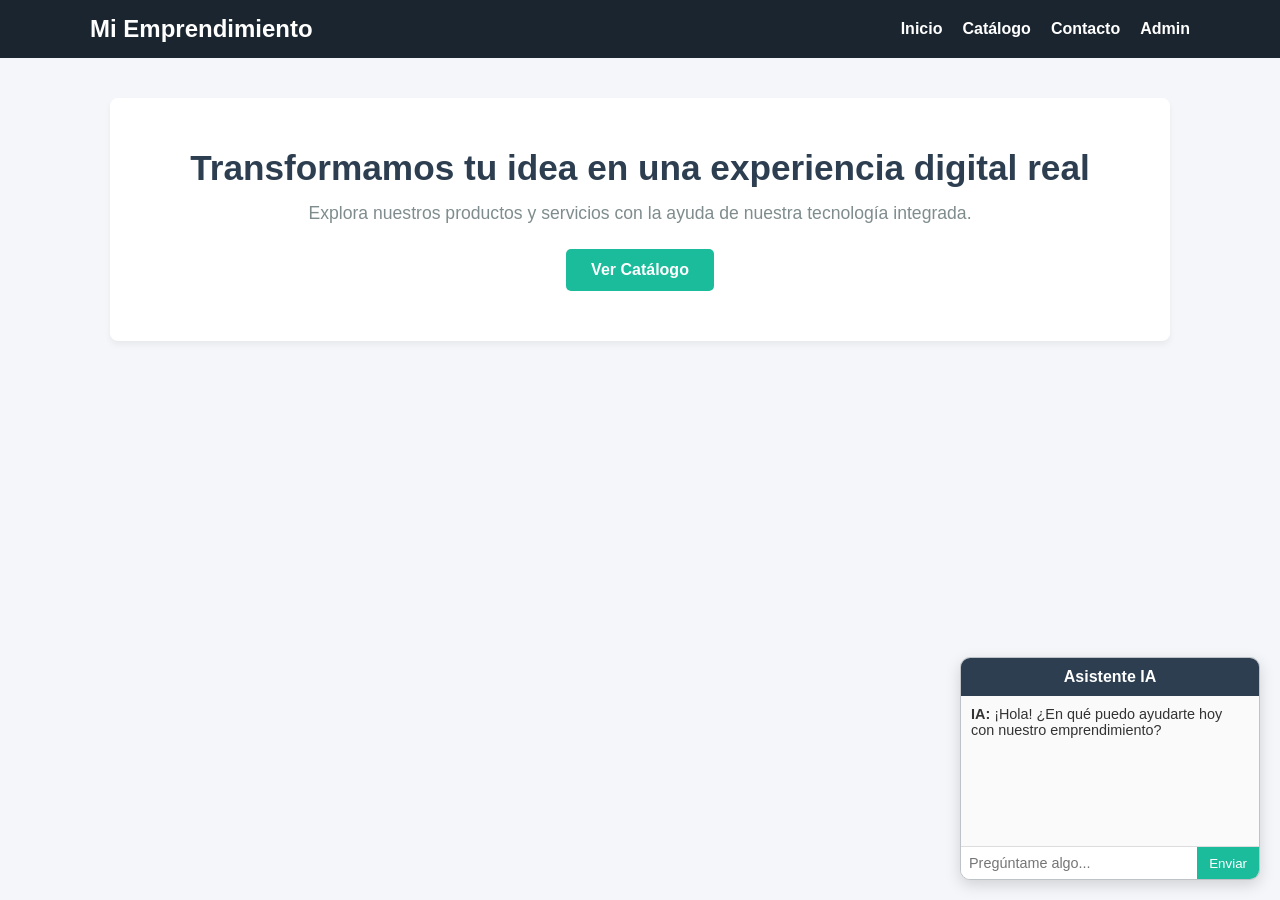
==== index.html @ 45ed1dbb "init: crear repositorio y estructura base del proyecto" ====
<!DOCTYPE html>
<html lang="es">
<head>
  <meta charset="UTF-8">
  <meta name="viewport" content="width=device-width, initial-scale=1.0">
  <title>Mi Emprendimiento Digital - Inicio</title>
  <link rel="stylesheet" href="css/styles.css">
</head>
<body>

  <header>
    <nav>
      <h1>Mi Emprendimiento</h1>
      <ul>
        <li><a href="index.html">Inicio</a></li>
        <li><a href="catalogo.html">Catálogo</a></li>
        <li><a href="contacto.html">Contacto</a></li>
        <li><a href="admin.html">Admin</a></li>
      </ul>
    </nav>
  </header>

  <main>
    <section class="hero">
      <h2>Transformamos tu idea en una experiencia digital real</h2>
      <p>Explora nuestros productos y servicios con la ayuda de nuestra tecnología integrada.</p>
      <a href="catalogo.html" class="btn">Ver Catálogo</a>
    </section>
  </main>

  <!-- Módulo de IA Aplicada (Chatbot / Asistente) -->
  <aside id="chatbot-container">
    <h3>Asistente IA</h3>
    <div id="chat-logs">
      <p><strong>IA:</strong> ¡Hola! ¿En qué puedo ayudarte hoy con nuestro emprendimiento?</p>
    </div>
    <div class="chat-input-group">
      <input type="text" id="chat-input" placeholder="Pregúntame algo...">
      <button onclick="enviarMensajeIA()">Enviar</button>
    </div>
  </aside>

  <!-- Enlace al archivo de JavaScript de la IA -->
  <script src="js/ia.js"></script>
</body>
</html>
---- css/styles.css ----
/* Estilos generales */
* {
  box-sizing: border-box;
  margin: 0;
  padding: 0;
  font-family: Arial, sans-serif;
}

body {
  background-color: #f4f6f9;
  color: #333;
  display: flex;
  flex-direction: column;
  min-height: 100vh;
}

/* Barra de Navegación */
header {
  background: #1a252f;
  color: white;
  padding: 15px 30px;
}

nav {
  display: flex;
  justify-content: space-between;
  align-items: center;
  max-width: 1100px;
  margin: 0 auto;
}

nav ul {
  display: flex;
  list-style: none;
  gap: 20px;
}

nav a {
  color: white;
  text-decoration: none;
  font-weight: bold;
  transition: color 0.3s;
}

nav a:hover {
  color: #1abc9c;
}

/* Contenido Principal */
main {
  flex: 1;
  max-width: 1100px;
  margin: 40px auto;
  padding: 0 20px;
  width: 100%;
}

.hero {
  text-align: center;
  padding: 50px 20px;
  background: white;
  border-radius: 8px;
  box-shadow: 0 4px 6px rgba(0,0,0,0.05);
}

.hero h2 {
  font-size: 2.2rem;
  margin-bottom: 15px;
  color: #2c3e50;
}

.hero p {
  font-size: 1.1rem;
  color: #7f8c8d;
  margin-bottom: 25px;
}

.btn {
  display: inline-block;
  background: #1abc9c;
  color: white;
  padding: 12px 25px;
  border-radius: 5px;
  text-decoration: none;
  font-weight: bold;
}

.btn:hover {
  background: #16a085;
}

form {
  background: white;
  padding: 30px;
  border-radius: 8px;
  box-shadow: 0 4px 6px rgba(0,0,0,0.05);
  display: flex;
  flex-direction: column;
  gap: 15px;
  max-width: 500px;
  margin: 0 auto;
}

form input, form textarea {
  padding: 12px;
  border: 1px solid #ccc;
  border-radius: 5px;
  font-size: 1rem;
}

form button {
  background: #2c3e50;
  color: white;
  border: none;
  padding: 12px;
  border-radius: 5px;
  font-size: 1rem;
  cursor: pointer;
}

form button:hover {
  background: #34495e;
}

/* Chatbot Flotante de IA */
#chatbot-container {
  position: fixed;
  bottom: 20px;
  right: 20px;
  width: 300px;
  background: white;
  border: 1px solid #bdc3c7;
  border-radius: 10px;
  box-shadow: 0 5px 15px rgba(0,0,0,0.15);
  display: flex;
  flex-direction: column;
  overflow: hidden;
}

#chatbot-container h3 {
  background: #2c3e50;
  color: white;
  padding: 10px;
  font-size: 1rem;
  text-align: center;
}

#chat-logs {
  height: 150px;
  overflow-y: auto;
  padding: 10px;
  font-size: 0.9rem;
  display: flex;
  flex-direction: column;
  gap: 8px;
  background: #fafafa;
}

.chat-input-group {
  display: flex;
  border-top: 1px solid #ddd;
}

.chat-input-group input {
  flex: 1;
  padding: 8px;
  border: none;
  outline: none;
  font-size: 0.9rem;
}

.chat-input-group button {
  background: #1abc9c;
  color: white;
  border: none;
  padding: 8px 12px;
  cursor: pointer;
}

/* Diseño Responsive para celulares */
@media (max-width: 768px) {
  nav {
    flex-direction: column;
    gap: 15px;
  }
  
  nav ul {
    gap: 10px;
  }
}
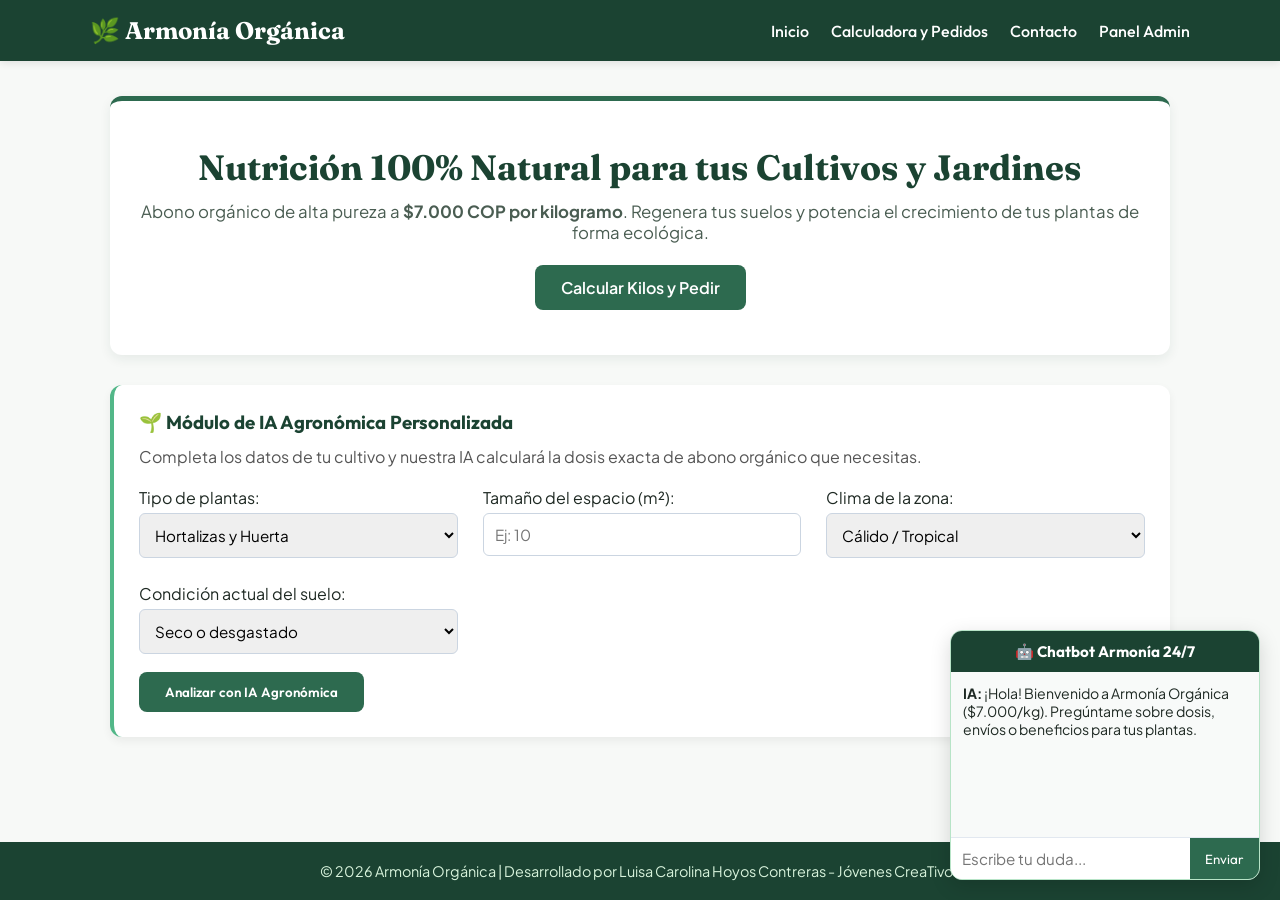
==== commit 45b8b5cb: "feat: actualizar proyecto completo Armonia Organica" ====
--- a/index.html
+++ b/index.html
@@ -3,44 +3,83 @@
 <head>
   <meta charset="UTF-8">
   <meta name="viewport" content="width=device-width, initial-scale=1.0">
-  <title>Mi Emprendimiento Digital - Inicio</title>
+  <title>🌿 Armonía Orgánica - Inicio</title>
   <link rel="stylesheet" href="css/styles.css">
 </head>
 <body>
-
   <header>
     <nav>
-      <h1>Mi Emprendimiento</h1>
+      <h1>🌿 Armonía Orgánica</h1>
       <ul>
         <li><a href="index.html">Inicio</a></li>
-        <li><a href="catalogo.html">Catálogo</a></li>
+        <li><a href="catalogo.html">Calculadora y Pedidos</a></li>
         <li><a href="contacto.html">Contacto</a></li>
-        <li><a href="admin.html">Admin</a></li>
+        <li><a href="admin.html">Panel Admin</a></li>
       </ul>
     </nav>
   </header>
 
   <main>
     <section class="hero">
-      <h2>Transformamos tu idea en una experiencia digital real</h2>
-      <p>Explora nuestros productos y servicios con la ayuda de nuestra tecnología integrada.</p>
-      <a href="catalogo.html" class="btn">Ver Catálogo</a>
+      <h2>Nutrición 100% Natural para tus Cultivos y Jardines</h2>
+      <p>Abono orgánico de alta pureza a <strong>$7.000 COP por kilogramo</strong>. Regenera tus suelos y potencia el crecimiento de tus plantas de forma ecológica.</p>
+      <a href="catalogo.html" class="btn">Calcular Kilos y Pedir</a>
+    </section>
+
+    <section class="card">
+      <h3>🌱 Módulo de IA Agronómica Personalizada</h3>
+      <p style="margin-bottom: 15px; color: #555;">Completa los datos de tu cultivo y nuestra IA calculará la dosis exacta de abono orgánico que necesitas.</p>
+      <div class="grid-2">
+        <div>
+          <label>Tipo de plantas:</label>
+          <select id="ia-planta" style="width: 100%; margin-top: 5px;">
+            <option value="Hortalizas y Huerta">Hortalizas y Huerta</option>
+            <option value="Plantas Ornamentales / Jardín">Plantas Ornamentales / Jardín</option>
+            <option value="Árboles Frutales">Árboles Frutales</option>
+            <option value="Suculentas y Macetas">Suculentas y Macetas</option>
+          </select>
+        </div>
+        <div>
+          <label>Tamaño del espacio (m²):</label>
+          <input type="number" id="ia-espacio" placeholder="Ej: 10" min="1" style="width: 100%; margin-top: 5px;">
+        </div>
+        <div>
+          <label>Clima de la zona:</label>
+          <select id="ia-clima" style="width: 100%; margin-top: 5px;">
+            <option value="Cálido / Tropical">Cálido / Tropical</option>
+            <option value="Templado">Templado</option>
+            <option value="Frío">Frío</option>
+          </select>
+        </div>
+        <div>
+          <label>Condición actual del suelo:</label>
+          <select id="ia-suelo" style="width: 100%; margin-top: 5px;">
+            <option value="Seco o desgastado">Seco o desgastado</option>
+            <option value="Normal / Mixto">Normal / Mixto</option>
+            <option value="Arcilloso o compacto">Arcilloso o compacto</option>
+          </select>
+        </div>
+      </div>
+      <button class="btn" onclick="calcularDosisIA()" style="margin-top: 18px;">Analizar con IA Agronómica</button>
+      <div id="resultado-ia-agronomica" style="margin-top: 15px; padding: 15px; background: #e9f5ee; border-radius: 8px; display: none;"></div>
     </section>
   </main>
 
-  <!-- Módulo de IA Aplicada (Chatbot / Asistente) -->
   <aside id="chatbot-container">
-    <h3>Asistente IA</h3>
+    <h3>🤖 Chatbot Armonía 24/7</h3>
     <div id="chat-logs">
-      <p><strong>IA:</strong> ¡Hola! ¿En qué puedo ayudarte hoy con nuestro emprendimiento?</p>
+      <p><strong>IA:</strong> ¡Hola! Bienvenido a Armonía Orgánica ($7.000/kg). Pregúntame sobre dosis, envíos o beneficios para tus plantas.</p>
     </div>
     <div class="chat-input-group">
-      <input type="text" id="chat-input" placeholder="Pregúntame algo...">
+      <input type="text" id="chat-input" placeholder="Escribe tu duda...">
       <button onclick="enviarMensajeIA()">Enviar</button>
     </div>
   </aside>
 
-  <!-- Enlace al archivo de JavaScript de la IA -->
+  <footer>
+    <p>© 2026 Armonía Orgánica | Desarrollado por Luisa Carolina Hoyos Contreras - Jóvenes CreaTivos</p>
+  </footer>
+
   <script src="js/ia.js"></script>
 </body>
 </html>
--- a/css/styles.css
+++ b/css/styles.css
@@ -1,24 +1,42 @@
-/* Estilos generales */
+@import url('https://fonts.googleapis.com/css2?family=Fraunces:opsz,wght@9..144,600;700&family=Outfit:wght@500;600&family=Plus+Jakarta+Sans:wght@400;500;600&display=swap');
+
+:root {
+  --verde-oscuro: #1b4332;
+  --verde-medio: #2d6a4f;
+  --verde-claro: #52b788;
+  --crema-fondo: #f7f9f7;
+  --blanco: #ffffff;
+  --texto: #1e2923;
+}
+
 * {
   box-sizing: border-box;
   margin: 0;
   padding: 0;
-  font-family: Arial, sans-serif;
 }
 
 body {
-  background-color: #f4f6f9;
-  color: #333;
+  font-family: 'Plus Jakarta Sans', sans-serif;
+  background-color: var(--crema-fondo);
+  color: var(--texto);
   display: flex;
   flex-direction: column;
   min-height: 100vh;
 }
 
-/* Barra de Navegación */
+h1, h2 {
+  font-family: 'Fraunces', serif;
+}
+
+h3, nav a, button {
+  font-family: 'Outfit', sans-serif;
+}
+
 header {
-  background: #1a252f;
-  color: white;
-  padding: 15px 30px;
+  background: var(--verde-oscuro);
+  color: var(--blanco);
+  padding: 16px 30px;
+  box-shadow: 0 2px 8px rgba(0,0,0,0.1);
 }
 
 nav {
@@ -32,159 +50,187 @@
 nav ul {
   display: flex;
   list-style: none;
-  gap: 20px;
+  gap: 22px;
 }
 
 nav a {
-  color: white;
+  color: var(--blanco);
   text-decoration: none;
-  font-weight: bold;
+  font-weight: 500;
   transition: color 0.3s;
 }
 
 nav a:hover {
-  color: #1abc9c;
-}
-
-/* Contenido Principal */
+  color: #95d5b2;
+}
+
 main {
   flex: 1;
   max-width: 1100px;
-  margin: 40px auto;
+  margin: 35px auto;
   padding: 0 20px;
   width: 100%;
 }
 
 .hero {
   text-align: center;
-  padding: 50px 20px;
-  background: white;
-  border-radius: 8px;
-  box-shadow: 0 4px 6px rgba(0,0,0,0.05);
+  padding: 45px 25px;
+  background: var(--blanco);
+  border-radius: 12px;
+  border-top: 5px solid var(--verde-medio);
+  box-shadow: 0 4px 12px rgba(27, 67, 50, 0.08);
+  margin-bottom: 30px;
 }
 
 .hero h2 {
   font-size: 2.2rem;
-  margin-bottom: 15px;
-  color: #2c3e50;
+  color: var(--verde-oscuro);
+  margin-bottom: 12px;
 }
 
 .hero p {
-  font-size: 1.1rem;
-  color: #7f8c8d;
-  margin-bottom: 25px;
+  font-size: 1.05rem;
+  color: #4a5d52;
+  margin-bottom: 22px;
 }
 
 .btn {
   display: inline-block;
-  background: #1abc9c;
-  color: white;
-  padding: 12px 25px;
-  border-radius: 5px;
+  background: var(--verde-medio);
+  color: var(--blanco);
+  padding: 12px 26px;
+  border-radius: 8px;
   text-decoration: none;
-  font-weight: bold;
+  font-weight: 600;
+  border: none;
+  cursor: pointer;
+  transition: background 0.3s;
 }
 
 .btn:hover {
-  background: #16a085;
-}
-
-form {
-  background: white;
-  padding: 30px;
-  border-radius: 8px;
-  box-shadow: 0 4px 6px rgba(0,0,0,0.05);
+  background: var(--verde-oscuro);
+}
+
+.grid-2 {
+  display: grid;
+  grid-template-columns: repeat(auto-fit, minmax(300px, 1fr));
+  gap: 25px;
+  margin-top: 20px;
+}
+
+.card {
+  background: var(--blanco);
+  padding: 25px;
+  border-radius: 12px;
+  box-shadow: 0 4px 10px rgba(0,0,0,0.06);
+  border-left: 4px solid var(--verde-claro);
+}
+
+.card h3 {
+  color: var(--verde-oscuro);
+  margin-bottom: 12px;
+}
+
+form, .form-box {
+  background: var(--blanco);
+  padding: 28px;
+  border-radius: 12px;
+  box-shadow: 0 4px 10px rgba(0,0,0,0.06);
   display: flex;
   flex-direction: column;
-  gap: 15px;
-  max-width: 500px;
-  margin: 0 auto;
-}
-
-form input, form textarea {
-  padding: 12px;
-  border: 1px solid #ccc;
-  border-radius: 5px;
-  font-size: 1rem;
-}
-
-form button {
-  background: #2c3e50;
-  color: white;
-  border: none;
-  padding: 12px;
-  border-radius: 5px;
-  font-size: 1rem;
-  cursor: pointer;
-}
-
-form button:hover {
-  background: #34495e;
-}
-
-/* Chatbot Flotante de IA */
+  gap: 14px;
+}
+
+input, select, textarea {
+  padding: 11px;
+  border: 1px solid #cbd5e1;
+  border-radius: 6px;
+  font-size: 0.95rem;
+  font-family: 'Plus Jakarta Sans', sans-serif;
+}
+
+table {
+  width: 100%;
+  border-collapse: collapse;
+  background: var(--blanco);
+  border-radius: 10px;
+  overflow: hidden;
+  margin-top: 20px;
+}
+
+th, td {
+  padding: 12px 15px;
+  text-align: left;
+  border-bottom: 1px solid #e2e8f0;
+}
+
+th {
+  background: var(--verde-oscuro);
+  color: var(--blanco);
+}
+
 #chatbot-container {
   position: fixed;
   bottom: 20px;
   right: 20px;
-  width: 300px;
-  background: white;
-  border: 1px solid #bdc3c7;
-  border-radius: 10px;
-  box-shadow: 0 5px 15px rgba(0,0,0,0.15);
-  display: flex;
-  flex-direction: column;
+  width: 310px;
+  background: var(--blanco);
+  border: 1px solid #b7e4c7;
+  border-radius: 12px;
+  box-shadow: 0 6px 20px rgba(0,0,0,0.15);
   overflow: hidden;
+  z-index: 1000;
 }
 
 #chatbot-container h3 {
-  background: #2c3e50;
-  color: white;
-  padding: 10px;
-  font-size: 1rem;
+  background: var(--verde-oscuro);
+  color: var(--blanco);
+  padding: 11px;
+  font-size: 0.95rem;
   text-align: center;
 }
 
 #chat-logs {
-  height: 150px;
+  height: 165px;
   overflow-y: auto;
-  padding: 10px;
-  font-size: 0.9rem;
+  padding: 12px;
+  font-size: 0.88rem;
   display: flex;
   flex-direction: column;
   gap: 8px;
-  background: #fafafa;
+  background: #f8faf9;
 }
 
 .chat-input-group {
   display: flex;
-  border-top: 1px solid #ddd;
+  border-top: 1px solid #e2e8f0;
 }
 
 .chat-input-group input {
   flex: 1;
-  padding: 8px;
   border: none;
   outline: none;
+  border-radius: 0;
+}
+
+.chat-input-group button {
+  background: var(--verde-medio);
+  color: var(--blanco);
+  border: none;
+  padding: 0 15px;
+  cursor: pointer;
+}
+
+footer {
+  background: var(--verde-oscuro);
+  color: #d8f3dc;
+  text-align: center;
+  padding: 20px;
+  margin-top: 40px;
   font-size: 0.9rem;
 }
 
-.chat-input-group button {
-  background: #1abc9c;
-  color: white;
-  border: none;
-  padding: 8px 12px;
-  cursor: pointer;
-}
-
-/* Diseño Responsive para celulares */
 @media (max-width: 768px) {
-  nav {
-    flex-direction: column;
-    gap: 15px;
-  }
-  
-  nav ul {
-    gap: 10px;
-  }
+  nav { flex-direction: column; gap: 12px; }
+  nav ul { flex-wrap: wrap; justify-content: center; }
 }
